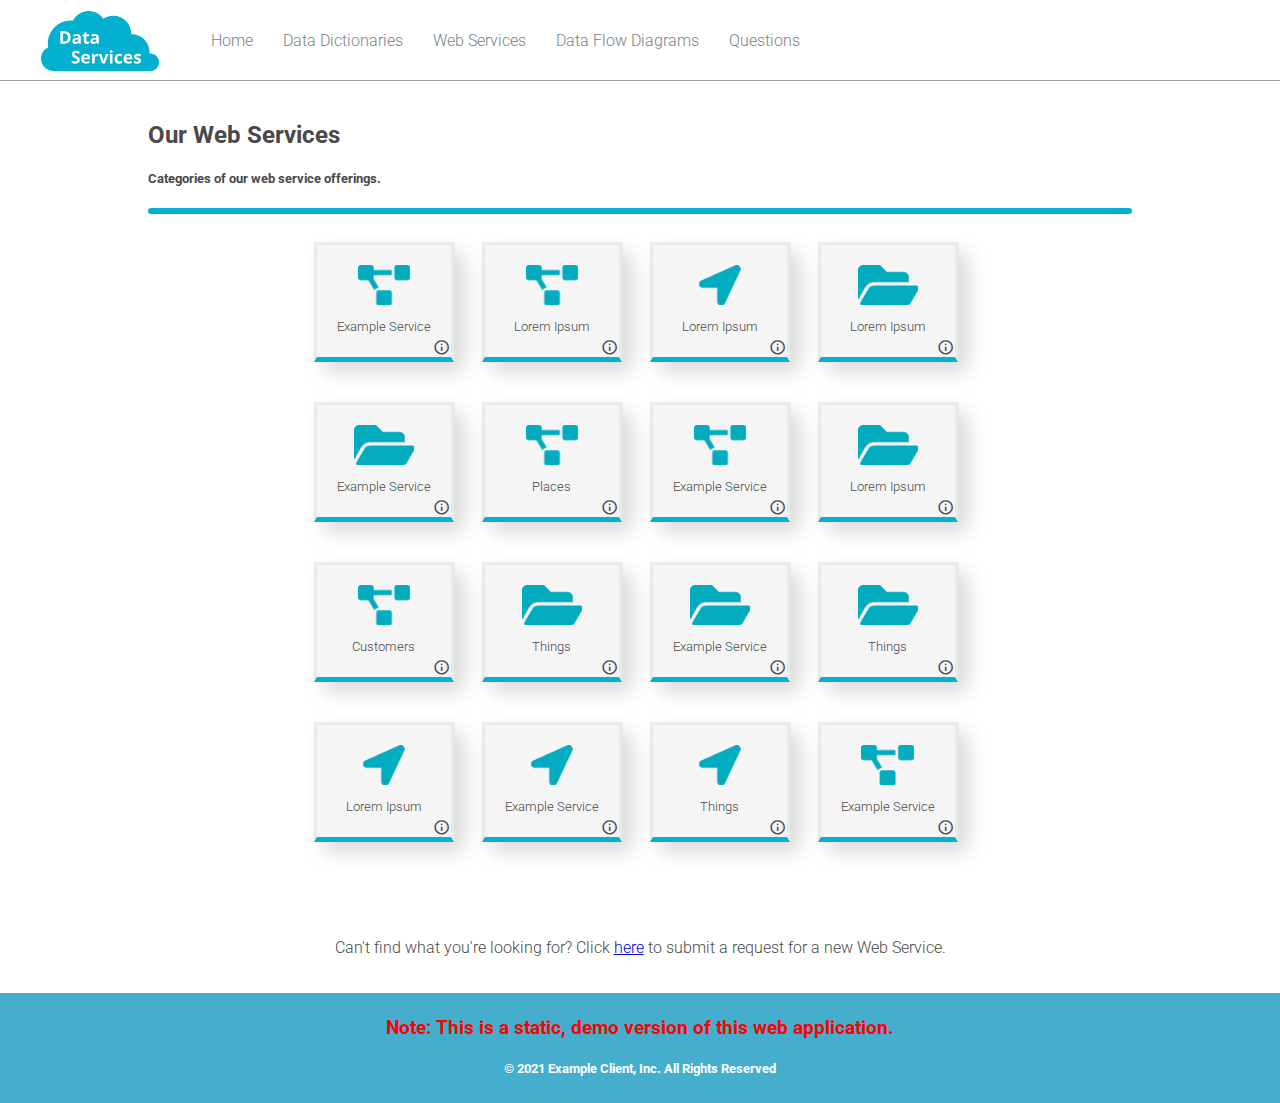
==== ServiceCatalog.html @ a5594ab3 "Site files added" ====
﻿<!DOCTYPE html>
<html>

<head>
    <!-- 
        Author: Anthony Medugno
        Last Updated: 3-07-2022

        This is a static, demo version of my client's Data Services website.
    -->

<title>Data Services | Catalog</title>
    <meta charset="UTF-8">
    <meta name="viewport" content="width=device-width, initial-scale=1">

    <!-- Link Stylesheets -->
        <link id="faviconImg" rel="shortcut icon" href='/SiteAssets/img/clientLogo.svg'/>
        <link rel="stylesheet" type="text/css" id="applicationStylesheet" href="/SiteAssets/css/main.css" />
        <link rel="stylesheet" href="https://fonts.googleapis.com/icon?family=Material+Icons+Outlined">

    <!-- Roboto font link -->
        <link rel="preconnect" href="https://fonts.gstatic.com">
        <link href="https://fonts.googleapis.com/css2?family=Roboto:ital,wght@0,100;0,300;0,400;0,500;0,700;0,900;1,100;1,300;1,400;1,500;1,700;1,900&display=swap" rel="stylesheet">
    
    <!-- Load jQuery -->
        <script src="https://ajax.googleapis.com/ajax/libs/jquery/3.3.1/jquery.min.js"></script>
</head>
<style>
    /* Create two unequal columns that sit next to each other */
    /* Sidebar/left column */
    .side {
        flex: 30%;
        padding: 20px;
    }
    /* Main column */
    
    .whitespace {
        flex: 10%;
    }
    
    .mainContent {
        flex: 80%;
        padding: 20px;
    }
    
    .mainContent>#row {
        max-width: 680px;
        margin: 0 auto;
        min-height: 700px;
    }
    
    /* Style for Tiles section */
    
    #row {
        position: relative;
        max-width: 680px;
        margin-top: 100px;
        height: auto;
    }
    
    .quadrant {
        display: flex;
        justify-content: center;
        align-items: center;
        float: left;
        height: 160px;
        width: 24.7%;
        min-width: 122px;
    }
    
    .tile>.tileImg {
        width: 100%;
        height: 45%;
    }
    
    .tile>.tileImg>img {
        display: block;
        margin: 10px auto;
        width: auto;
        height: 40px;
        filter: invert(56%) sepia(44%) saturate(6066%) hue-rotate(157deg) brightness(102%) contrast(98%);
    }
    
    .tile {
        display: flex;
        flex-direction: column;
        justify-content: center;
        align-items: center;
        position: relative;
        border-right: 3px solid #E9E9E9;
        border-top: 3px solid #E9E9E9;
        border-left: 3px solid #E9E9E9;
        border-bottom: 5px solid #03B0D0;        
        background-color: whitesmoke;
        height: 120px;
        width: 140px;
        box-shadow: 10px 10px 20px rgb(218, 216, 216);
    }
    
    .tile:hover {
        transition: all 0.2s;
        background-color: #03b1d05e;        
    }

    .tile:hover .tileImg>img {
        transition: all 0.2s;
        filter: invert(56%) sepia(44%) saturate(6066%) hue-rotate(157deg) brightness(80%) contrast(98%);
    }

    .tile:hover p {
        font-weight: 400;
    }
    
    .tile>p {
        text-align: center;
        font-size: 10pt;
        padding: 0 2px;
    }
    
    .tile>.i-button {
        position: absolute;
        width: 15px;
        height: 15px;
        bottom: 3px;
        right: 3px;
        text-align: center;
    }
    
    .tile>.i-button>i {
        font-size: 13pt;
    }
    
    .tile>.i-button>i:hover {
        transition: .2s;
        color: #03b0d0;
    }
    
    .tile>.i-button>.desc-box {
        position: absolute;
        right: -117px;
        top: 27px;
        z-index: 1;
        width: 250px;
        min-height: auto;
        border: 3px solid #03b0d0;
        border-radius: 2px;
        background-color: #F8F8F8;
        box-shadow: 2px 2px 3px #888888;
        /* transition so that it appears on hover */
        visibility: hidden;
        opacity: 0;
        transition: opacity .2s ease-out, visibility .2s ease-out;
    }
    
    .tile>.i-button>i:hover+.desc-box {
        /* display description box on hover of info icon */
        visibility: visible;
        opacity: 1;
        transition: opacity .2s ease-in, visibility .2s ease-in;
    }
    
    .tile>.i-button>.desc-box>.desc-text {
        opacity: 0;
        visibility: hidden;
        transition: opacity .2s ease-out, visibility .2s ease-out;
    }
    
    .tile>.i-button>i:hover+.desc-box>.desc-text {
        /* display description box text on hover of info icon */
        opacity: 1;
        visibility: visible;
        transition: opacity .2s ease-in, visibility .2s ease-in;
    }
    
    .tile>.i-button>.desc-box>.desc-text {
        margin: 2px;
        padding: 0;
        text-align: left;
        font-size: 10pt;
    }
    
    #requestLink {
    	text-align: center;
    }
    
    /* Responsive layout - when the screen is less than 700px wide, make the two columns stack on top of each other instead of next to each other */
    
    @media screen and (max-width: 800px) {
        .whitespace {
            flex: 0%;
            display: none;
        }
    }
    
</style>

<body style="min-height: 100vh; display: flex; flex-direction: column;">

    <!-- Header -->
    <div id="siteHead" class="flexRow">
        <div id="logoContainer"><a href="/index.html"><img id="clientLogo" src="/SiteAssets/img/clientLogo.svg"></a></div>
        <!-- Navigation Bar -->
        <div id="navContainer">
            <div id="siteNavbar">
                <a href="/index.html">Home</a>
                <a href="#">Data Dictionaries</a>
                <a href="/ServiceCatalog.html">Web Services</a>
                <a href="#">Data Flow Diagrams</a>
                <a href="#">Questions</a>
            </div>
        </div>
    </div>

    <!-- Page-Specific Content -->
    <div class="pageContent flexRow" style="flex-grow: 1">
        <div class="whitespace"></div>

        <div class="mainContent">
            <div class="pageHead">
                <h2>Our Web Services</h2>
                <h5>Categories of our web service offerings.</h5>
                <hr>
            </div>
            <div id="row"></div>
            <div id="requestLink">
            	<p>Can't find what you're looking for? Click <a href="#">here</a> to submit a request for a new Web Service.</p>
            </div>
        </div>

        <div class="whitespace"></div>
    </div>
    <!-- End of Page-Specific Content -->

    <!-- Footer -->
    <div class="footer">
        <h3 style="color: red">Note: This is a static, demo version of this web application.</h3>
        <h5>© 2021 Example Client, Inc. All Rights Reserved</h5>
    </div>

</body>

<script>
    // onClick of a WS, open the individual WS page, passing the name of the WS into the URL
    function openLink(wsName) {
        window.open(
            '/WebService.html?ws=' + wsName,"_self");
    }

    // select random item from array
    Array.prototype.random = function () {
        return this[Math.floor((Math.random()*this.length))];
    }

    // Create dummy list of web services
    const webServices = []
    for (let i = 0; i < 16; i++) {
        let webService = {
            'wsName': ['Example Service', 'Customers', 'Places', 'Things', 'Lorem Ipsum'].random(),
            'wsDesc': ['This is where we insert a description for the web service.', 'Sorry, there is no description for this service at the moment.'].random(),
            'wsIcon': ['Projects','Portfolios','Locations'].random()
        }

        webServices.push(webService);
    }

    // output sample content to screen
	var htmlTile = "";
	webServices.map(( {wsName, wsDesc, wsIcon} ) => {
            if (wsDesc === null){
                wsDesc = 'Sorry, there is no description for this service at the moment.';
            }		
            
            htmlTile += '<div class="quadrant"><div class="tile" onclick="openLink(\''+ wsName +'\')" style="cursor:pointer;"><div class="tileImg"><img src="/SiteAssets/img/'+ wsIcon +'.png"></div><p>'+ wsName +'</p>';
            htmlTile += '<div class="i-button"><i class="material-icons-outlined">info</i><div class="desc-box"><p class="desc-text">'+ wsDesc +'</p></div></div></div></div>';
            
            // output to this element on html page
            $("#row").html(htmlTile);
        }
    );

</script>

</html>
---- SiteAssets/css/main.css ----
﻿* {
    box-sizing: border-box;
}


/* Style the body */

body {
    font-family: Roboto, Helvetica, sans-serif;
    font-weight: 300;
    margin: 0;
}


/* Header */

#siteHead {
    display: flex;
    padding: 5px;
    text-align: left;
    background: #fff;
    border-bottom: 1px solid #9AA2AD;
}


/* Header logo */

#clientLogo {
    height: 60px;
}

#siteHead {
    flex-wrap: nowrap;
}

#siteHead>#logoContainer {
    display: flex;
    height: 70px;
    flex: 15%;
    justify-content: center;
    align-items: flex-end;
}


/* Style the top navigation bar */

#siteHead>#navContainer {
    display: flex;
    height: 70px;
    flex: 85%;
    flex-grow: 1;
}

#siteNavbar {
    display: flex;
    align-self: center;
}


/* Style the navigation bar links */

#siteNavbar a {
    color: #787F87;
    transition: color .3s;
    margin-left: 15px;
    margin-right: 15px;
    text-decoration: none;
    text-align: center;
}


/* Change color on hover */

#siteNavbar a:hover {
    color: #03B0D0;
}


/* Column container */

.flexRow {
    display: flex;
    flex-wrap: wrap;
}

.pageContent {
    background-color: #FFF;
    /*background-color: #F1F1F1*/
}

.whitespace {
    flex: 10%;
    /*border: 1px solid red;*/
}

.mainContent {
	background-color: #FFF;
    flex: 80%;
    padding: 20px;
    min-height: 850px;
    color: #494949;
}

.mainContent>.pageHead>hr {
    border: 3px solid #03B0D0;
    border-radius: 3px;
}


/* Footer */

.footer {
    padding: 5px;
    text-align: center;
    background: #45aecd;
    color: white;
}


/* Responsive layout - when the screen is less than 700px wide, make the two columns stack on top of each other instead of next to each other */

@media screen and (max-width: 700px) {
    .flexRow {
        flex-direction: column;
    }
}

@media screen and (max-width: 860px) {
    #siteHead {
        flex-wrap: wrap;
    }
    #navContainer,
    #logoContainer {
        justify-content: center;
        padding-top: 5px;
    }
    #siteNavbar {
        width: 100%;
        justify-content: center;
    }
}

@media screen and (max-width: 660px) {
    #siteNavbar {
        flex-direction: column;
    }
    #siteNavbar>a {
        margin-top: 15px;
    }
}
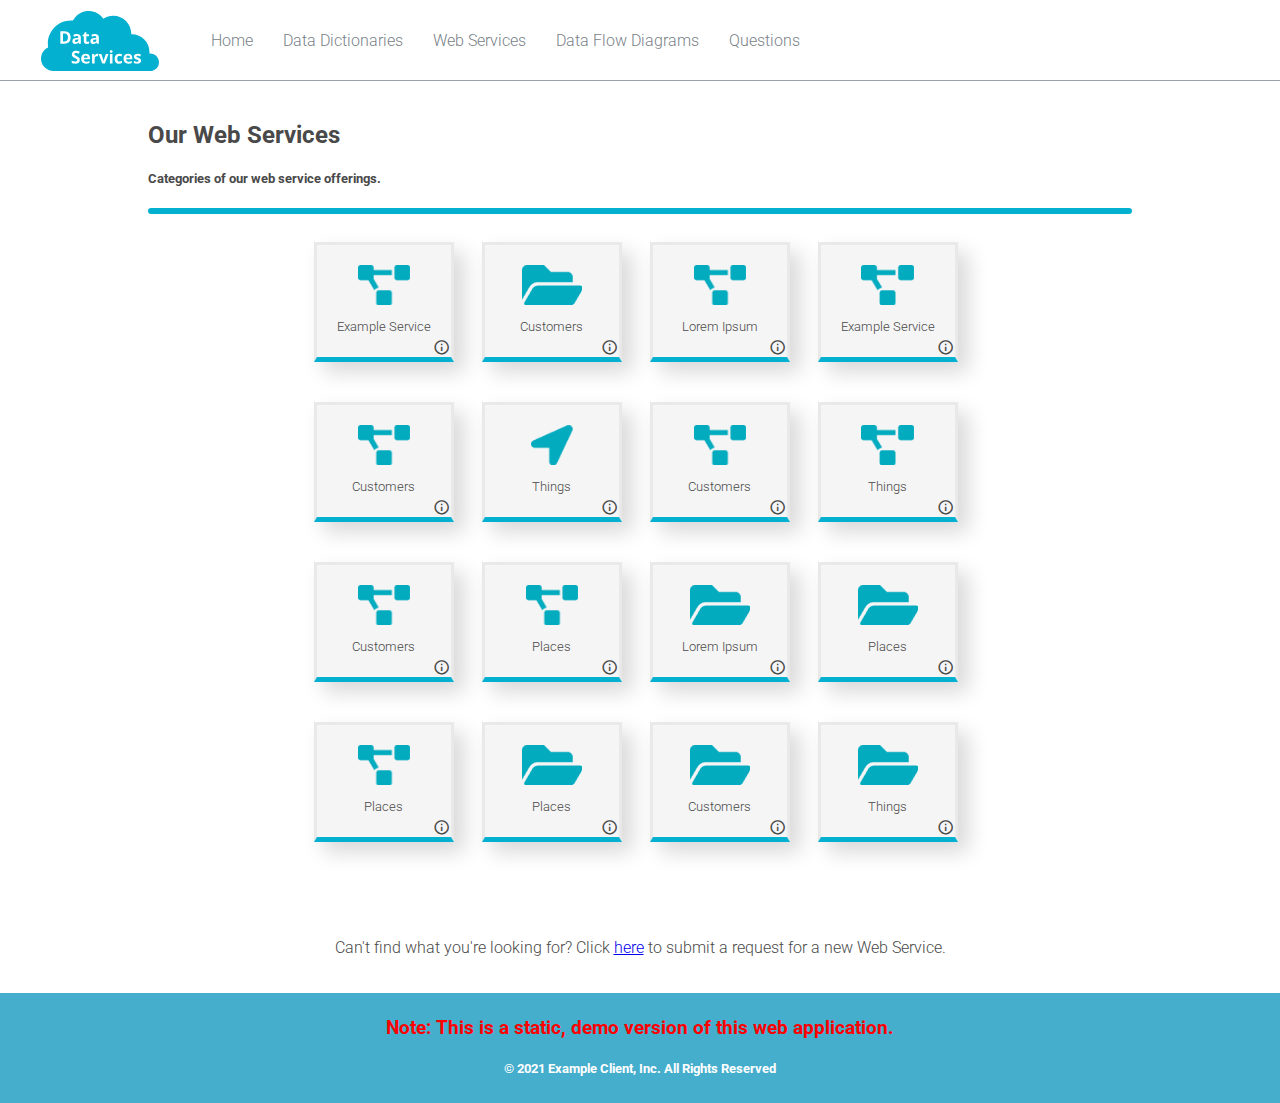
==== commit 16dd883b: "updated asset paths" ====
--- a/ServiceCatalog.html
+++ b/ServiceCatalog.html
@@ -14,8 +14,8 @@
     <meta name="viewport" content="width=device-width, initial-scale=1">
 
     <!-- Link Stylesheets -->
-        <link id="faviconImg" rel="shortcut icon" href='/SiteAssets/img/clientLogo.svg'/>
-        <link rel="stylesheet" type="text/css" id="applicationStylesheet" href="/SiteAssets/css/main.css" />
+        <link id="faviconImg" rel="shortcut icon" href='SiteAssets/img/clientLogo.svg'/>
+        <link rel="stylesheet" type="text/css" id="applicationStylesheet" href="SiteAssets/css/main.css" />
         <link rel="stylesheet" href="https://fonts.googleapis.com/icon?family=Material+Icons+Outlined">
 
     <!-- Roboto font link -->
@@ -198,7 +198,7 @@
 
     <!-- Header -->
     <div id="siteHead" class="flexRow">
-        <div id="logoContainer"><a href="/index.html"><img id="clientLogo" src="/SiteAssets/img/clientLogo.svg"></a></div>
+        <div id="logoContainer"><a href="/index.html"><img id="clientLogo" src="SiteAssets/img/clientLogo.svg"></a></div>
         <!-- Navigation Bar -->
         <div id="navContainer">
             <div id="siteNavbar">
@@ -270,7 +270,7 @@
                 wsDesc = 'Sorry, there is no description for this service at the moment.';
             }		
             
-            htmlTile += '<div class="quadrant"><div class="tile" onclick="openLink(\''+ wsName +'\')" style="cursor:pointer;"><div class="tileImg"><img src="/SiteAssets/img/'+ wsIcon +'.png"></div><p>'+ wsName +'</p>';
+            htmlTile += '<div class="quadrant"><div class="tile" onclick="openLink(\''+ wsName +'\')" style="cursor:pointer;"><div class="tileImg"><img src="SiteAssets/img/'+ wsIcon +'.png"></div><p>'+ wsName +'</p>';
             htmlTile += '<div class="i-button"><i class="material-icons-outlined">info</i><div class="desc-box"><p class="desc-text">'+ wsDesc +'</p></div></div></div></div>';
             
             // output to this element on html page
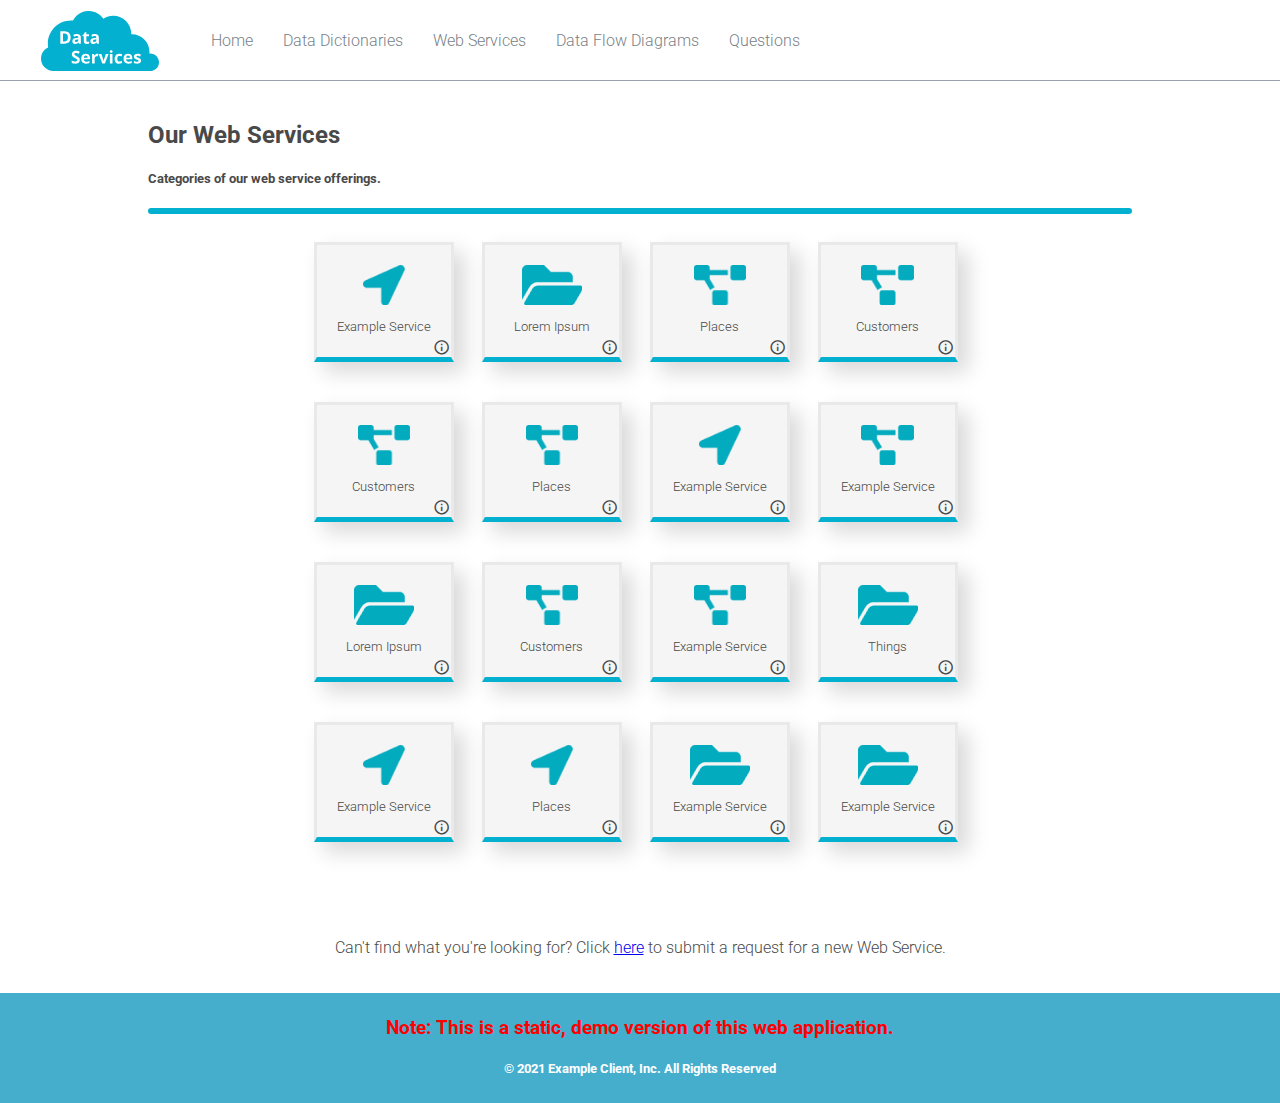
==== commit 27523e27: "updated <a> links" ====
--- a/ServiceCatalog.html
+++ b/ServiceCatalog.html
@@ -198,13 +198,13 @@
 
     <!-- Header -->
     <div id="siteHead" class="flexRow">
-        <div id="logoContainer"><a href="/index.html"><img id="clientLogo" src="SiteAssets/img/clientLogo.svg"></a></div>
+        <div id="logoContainer"><a href="index.html"><img id="clientLogo" src="SiteAssets/img/clientLogo.svg"></a></div>
         <!-- Navigation Bar -->
         <div id="navContainer">
             <div id="siteNavbar">
-                <a href="/index.html">Home</a>
+                <a href="index.html">Home</a>
                 <a href="#">Data Dictionaries</a>
-                <a href="/ServiceCatalog.html">Web Services</a>
+                <a href="ServiceCatalog.html">Web Services</a>
                 <a href="#">Data Flow Diagrams</a>
                 <a href="#">Questions</a>
             </div>
@@ -243,7 +243,7 @@
     // onClick of a WS, open the individual WS page, passing the name of the WS into the URL
     function openLink(wsName) {
         window.open(
-            '/WebService.html?ws=' + wsName,"_self");
+            'WebService.html?ws=' + wsName,"_self");
     }
 
     // select random item from array
